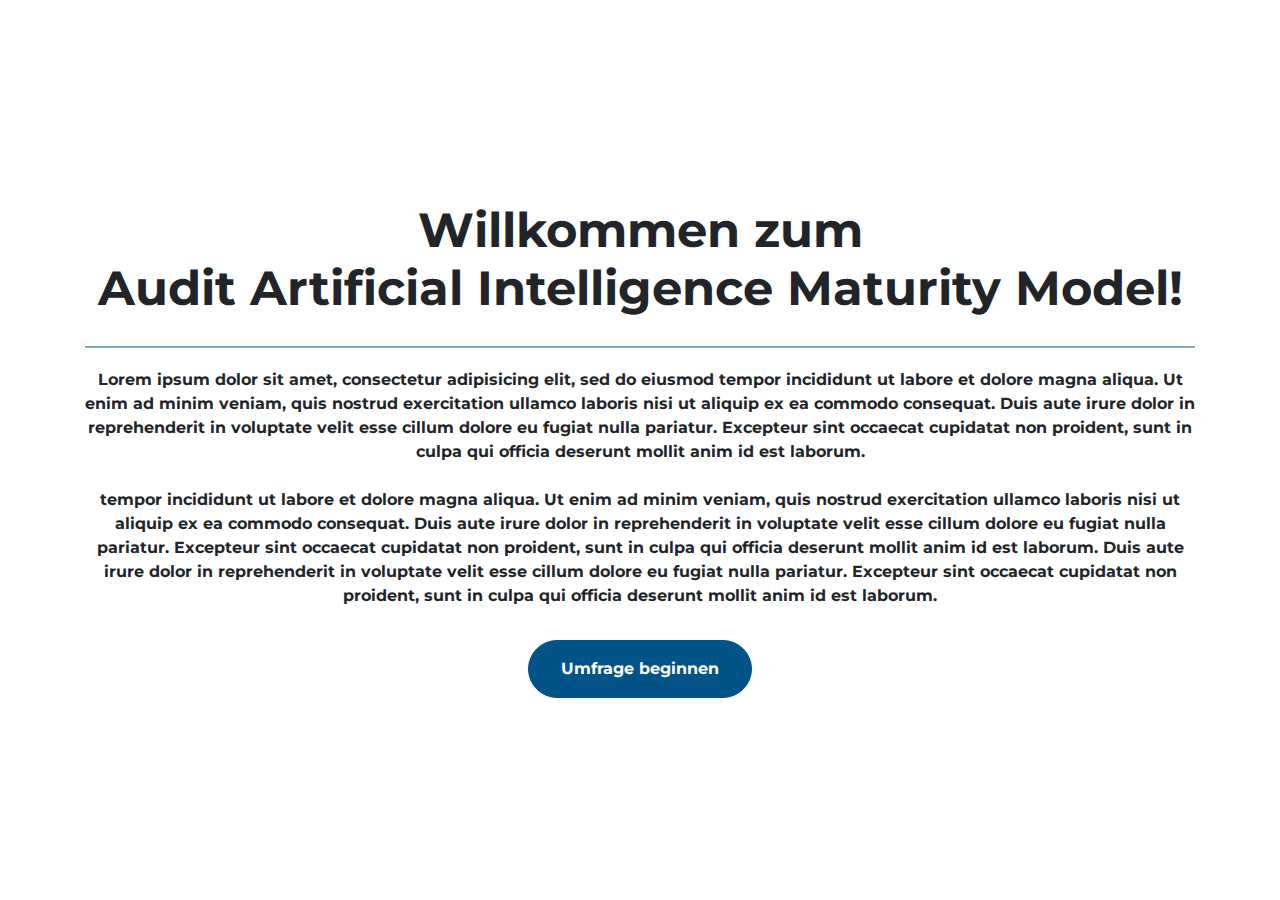
==== index.html @ d43a6714 "Add files via upload" ====
<!DOCTYPE html>
<html>
<head>
	<meta charset="utf-8">
	<meta name="viewport" content="width=device-width, initial-scale=1">
	<title>A-AIMM</title>
	<link rel="stylesheet" href="https://stackpath.bootstrapcdn.com/bootstrap/4.3.1/css/bootstrap.min.css" integrity="sha384-ggOyR0iXCbMQv3Xipma34MD+dH/1fQ784/j6cY/iJTQUOhcWr7x9JvoRxT2MZw1T" crossorigin="anonymous">
	<link rel="stylesheet" type="text/css" href="style.css">
 	<link href="https://fonts.googleapis.com/css2?family=Montserrat&display=swap" rel="stylesheet"> 
</head>

<body>
<div class="container d-flex align-items-center h-100">
      <div class="row">
        <header class="text-center col-12">
        	<h1><strong>Willkommen zum<br> Audit Artificial Intelligence Maturity Model!</strong></h1>
        </header>
       <section class="text-center col-12">
       	<hr>
         <p class="blocktext">
         	<strong>Lorem ipsum dolor sit amet, consectetur adipisicing elit, sed do eiusmod
	          tempor incididunt ut labore et dolore magna aliqua. Ut enim ad minim veniam,
	          quis nostrud exercitation ullamco laboris nisi ut aliquip ex ea commodo
	          consequat. Duis aute irure dolor in reprehenderit in voluptate velit esse
	          cillum dolore eu fugiat nulla pariatur. Excepteur sint occaecat cupidatat non
	          proident, sunt in culpa qui officia deserunt mollit anim id est laborum. <br> <br>
	          tempor incididunt ut labore et dolore magna aliqua. Ut enim ad minim veniam,
	          quis nostrud exercitation ullamco laboris nisi ut aliquip ex ea commodo
	          consequat. Duis aute irure dolor in reprehenderit in voluptate velit esse
	          cillum dolore eu fugiat nulla pariatur. Excepteur sint occaecat cupidatat non
	          proident, sunt in culpa qui officia deserunt mollit anim id est laborum. 
	          Duis aute irure dolor in reprehenderit in voluptate velit esse
	          cillum dolore eu fugiat nulla pariatur. Excepteur sint occaecat cupidatat non
	          proident, sunt in culpa qui officia deserunt mollit anim id est laborum.
	      </strong>
      </p>
          <div class="buffer col-12"></div>
          <a href="Technologien.html">
          <button class="btn btn-primary btn-xl">Umfrage beginnen</button>
          </a>
          </section>
      </div>
    </div>
</body>
</html>
---- style.css ----
body,
html {
  width: 100%;
  height: 100%;
  font-family: 'Montserrat', sans-serif, 'Arial';
  background: url(https://img.freepik.com/free-vector/white-minimal-hexagons-background_79603-1452.jpg?w=900&t=st=1659005159~exp=1659005759~hmac=13796130150d0e1647a37be2bb359291a15e20c20372c7eebde0251e2a70b518)  no-repeat center center fixed;
    -webkit-background-size: cover;
  -moz-background-size: cover;
  -o-background-size: cover;
  background-size: cover;
}

h1 {
  font-size: 3rem;
  text-align: center;
}

hr {
   margin: 20px auto;
   color: #025388;
   border: 1px solid #025388;
   opacity: 0.5;  
}

.buffer{
  height:  1rem;
}

.btn{
  font-weight: 700;
  border-radius: 300px;
}

.btn-primary{
  background-color: #025388;
  border-color: #025388;
}

.btn-primary:hover {
  background-color: #04426B;
  border-color: #04426B;
}

.btn-xl {
  padding:  1rem 2rem;
}
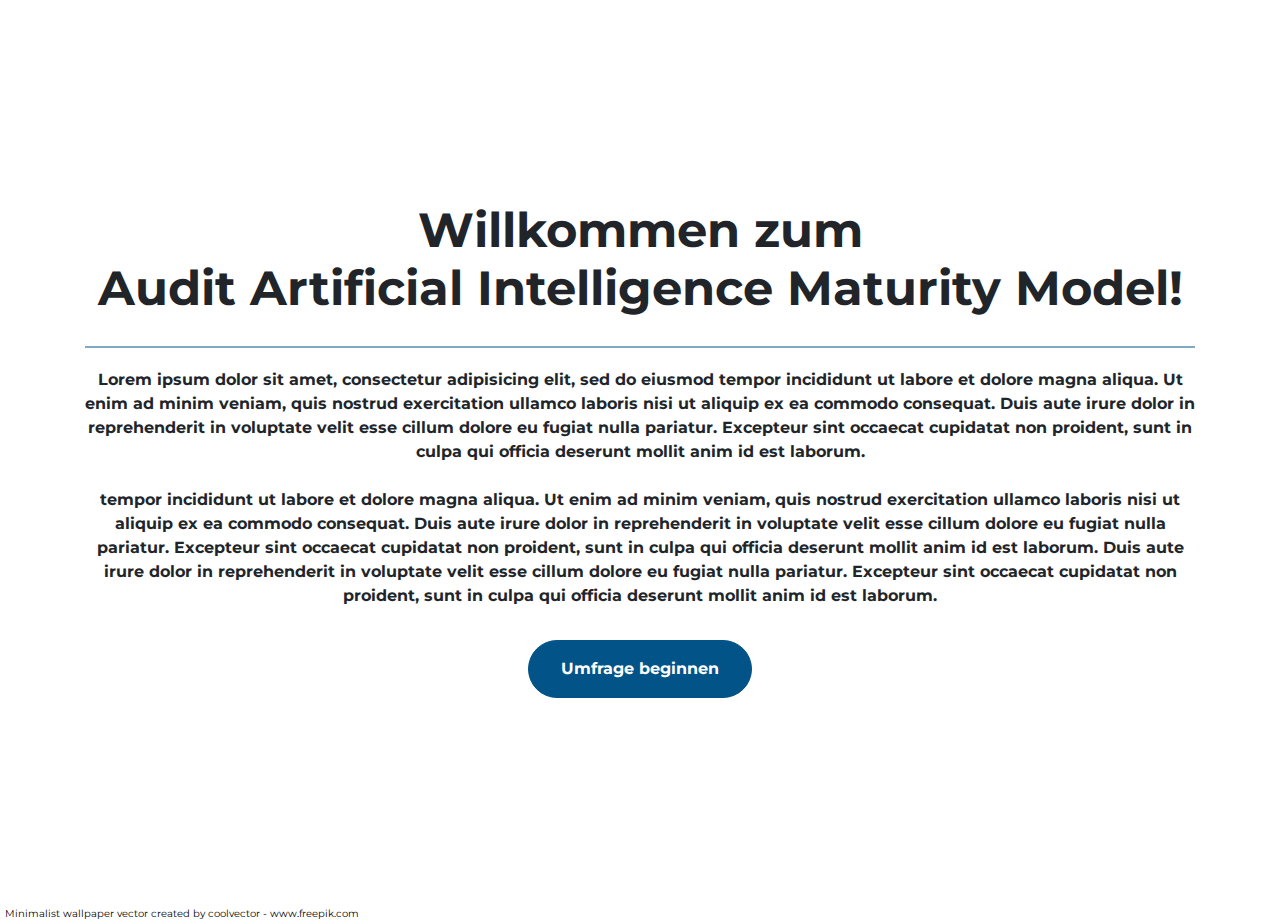
==== commit b55a161e: "Add files via upload" ====
--- a/index.html
+++ b/index.html
@@ -40,6 +40,7 @@
           </a>
           </section>
       </div>
-    </div>
+        </div>
+      <a href="https://www.freepik.com/vectors/minimalist-wallpaper">Minimalist wallpaper vector created by coolvector - www.freepik.com</a>
 </body>
 </html>--- a/style.css
+++ b/style.css
@@ -45,3 +45,8 @@
   padding:  1rem 2rem;
 }
 
+a {
+  color: black;
+  font-size: 0.6em;
+  margin: 5px;
+}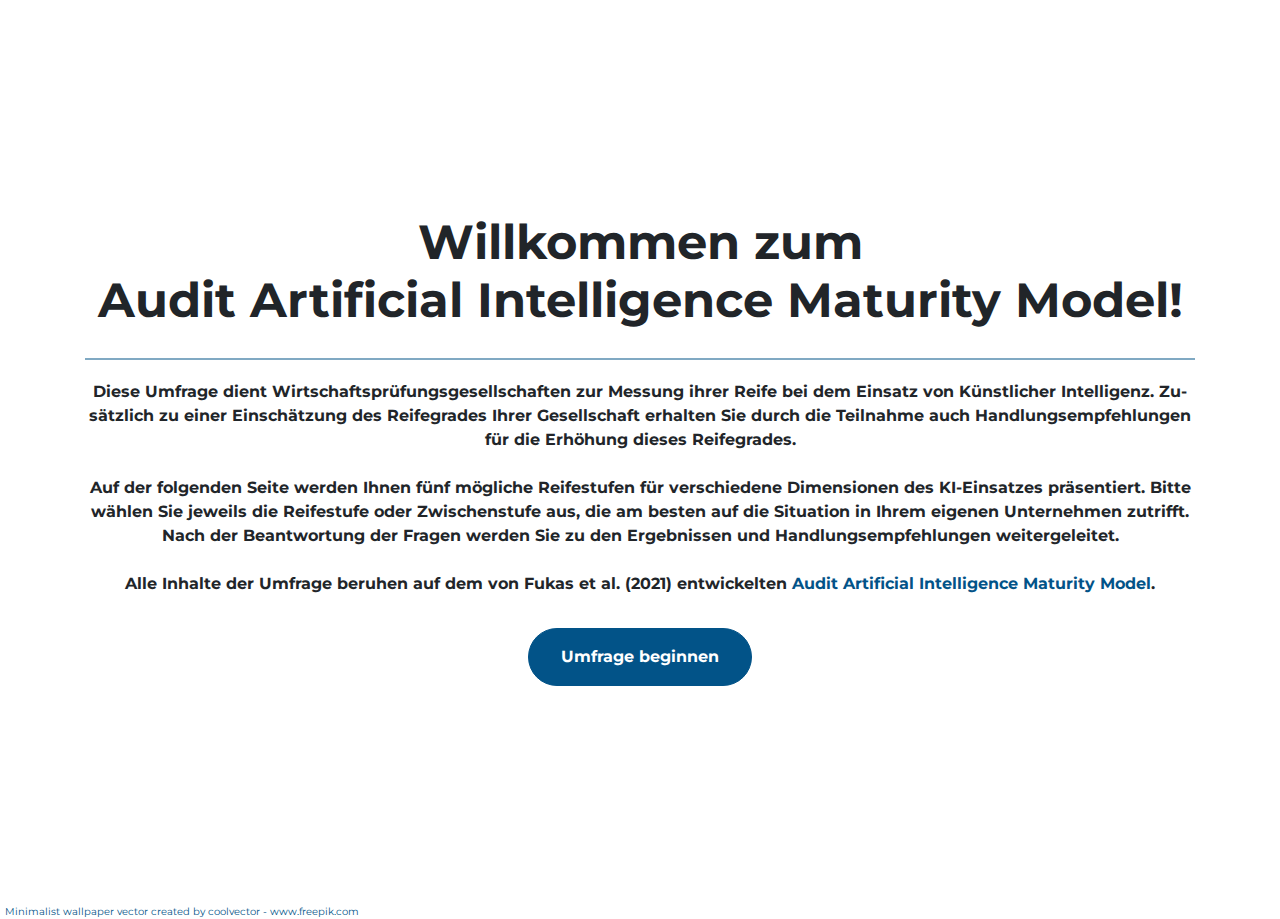
==== commit 3588010f: "Add files via upload" ====
--- a/index.html
+++ b/index.html
@@ -18,20 +18,9 @@
        <section class="text-center col-12">
        	<hr>
          <p class="blocktext">
-         	<strong>Lorem ipsum dolor sit amet, consectetur adipisicing elit, sed do eiusmod
-	          tempor incididunt ut labore et dolore magna aliqua. Ut enim ad minim veniam,
-	          quis nostrud exercitation ullamco laboris nisi ut aliquip ex ea commodo
-	          consequat. Duis aute irure dolor in reprehenderit in voluptate velit esse
-	          cillum dolore eu fugiat nulla pariatur. Excepteur sint occaecat cupidatat non
-	          proident, sunt in culpa qui officia deserunt mollit anim id est laborum. <br> <br>
-	          tempor incididunt ut labore et dolore magna aliqua. Ut enim ad minim veniam,
-	          quis nostrud exercitation ullamco laboris nisi ut aliquip ex ea commodo
-	          consequat. Duis aute irure dolor in reprehenderit in voluptate velit esse
-	          cillum dolore eu fugiat nulla pariatur. Excepteur sint occaecat cupidatat non
-	          proident, sunt in culpa qui officia deserunt mollit anim id est laborum. 
-	          Duis aute irure dolor in reprehenderit in voluptate velit esse
-	          cillum dolore eu fugiat nulla pariatur. Excepteur sint occaecat cupidatat non
-	          proident, sunt in culpa qui officia deserunt mollit anim id est laborum.
+         	<strong>Diese Umfrage dient Wirtschaftsprüfungsgesellschaften zur Messung ihrer Reife bei dem Einsatz von Künstlicher Intelligenz. Zu-sätzlich zu einer Einschätzung des Reifegrades Ihrer Gesellschaft erhalten Sie durch die Teilnahme auch Handlungsempfehlungen für die Erhöhung dieses Reifegrades. <br> <br>
+	          Auf der folgenden Seite werden Ihnen fünf mögliche Reifestufen für verschiedene Dimensionen des KI-Einsatzes präsentiert. Bitte wählen Sie jeweils die Reifestufe oder Zwischenstufe aus, die am besten auf die Situation in Ihrem eigenen Unternehmen zutrifft. Nach der Beantwortung der Fragen werden Sie zu den Ergebnissen und Handlungsempfehlungen weitergeleitet.<br> <br>
+	          Alle Inhalte der Umfrage beruhen auf dem von Fukas et al. (2021) entwickelten <a href= "https://www.researchgate.net/publication/352192517_Developing_an_Artificial_Intelligence_Maturity_Model_for_Auditing"><span class="Link-m">Audit Artificial Intelligence Maturity Model</span></a>.
 	      </strong>
       </p>
           <div class="buffer col-12"></div>
@@ -41,6 +30,6 @@
           </section>
       </div>
         </div>
-      <a href="https://www.freepik.com/vectors/minimalist-wallpaper">Minimalist wallpaper vector created by coolvector - www.freepik.com</a>
+      <a href="https://www.freepik.com/vectors/minimalist-wallpaper"><div class="Link-s">Minimalist wallpaper vector created by coolvector - www.freepik.com</div></a>
 </body>
 </html>--- a/style.css
+++ b/style.css
@@ -45,8 +45,12 @@
   padding:  1rem 2rem;
 }
 
-a {
-  color: black;
+.Link-m {
+  color: #025388;
+}
+
+.Link-s {
+  color: #025388;
   font-size: 0.6em;
   margin: 5px;
 }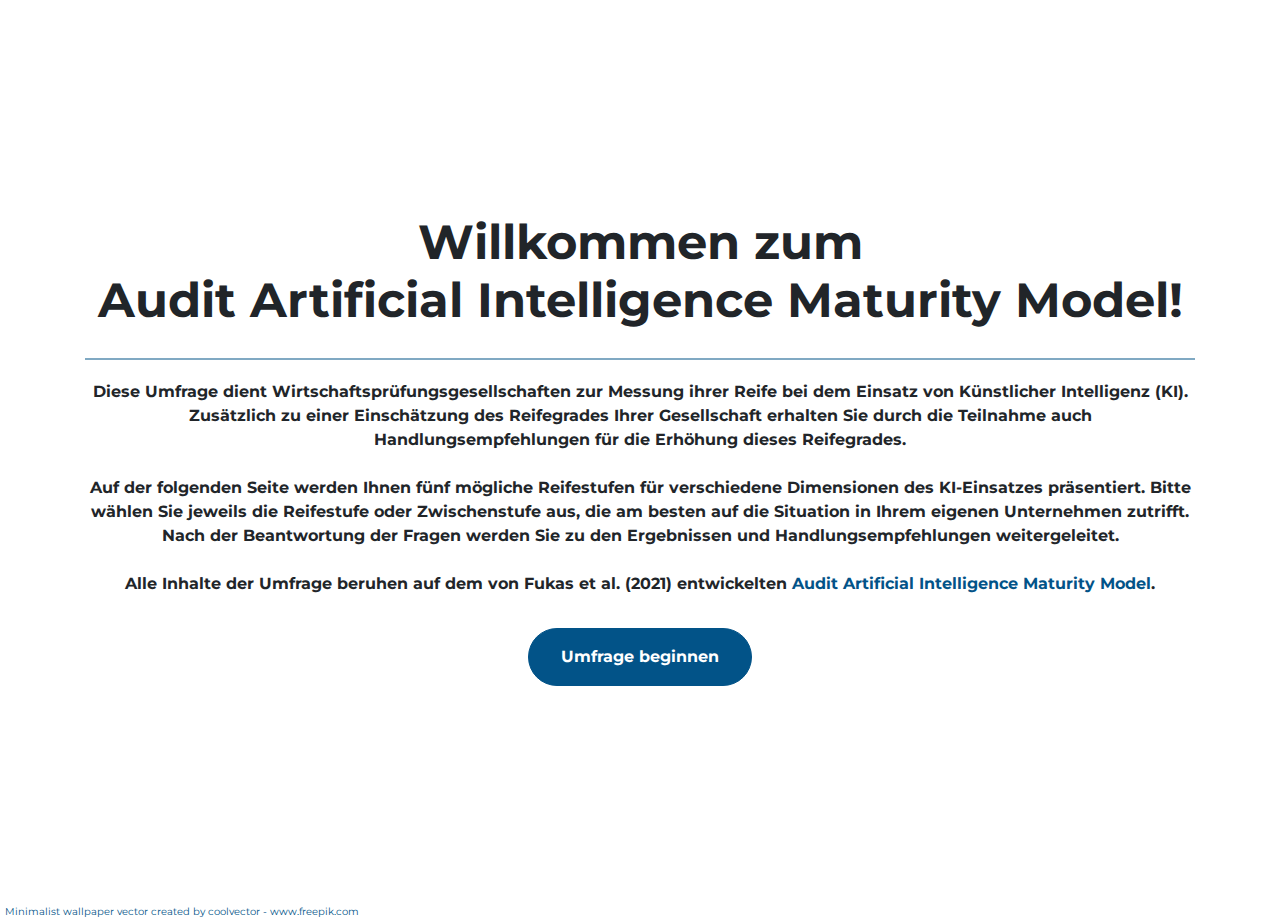
==== commit 2b0a765d: "Add files via upload" ====
--- a/index.html
+++ b/index.html
@@ -3,7 +3,7 @@
 <head>
 	<meta charset="utf-8">
 	<meta name="viewport" content="width=device-width, initial-scale=1">
-	<title>A-AIMM</title>
+	<title>A-AIMM Startseite</title>
 	<link rel="stylesheet" href="https://stackpath.bootstrapcdn.com/bootstrap/4.3.1/css/bootstrap.min.css" integrity="sha384-ggOyR0iXCbMQv3Xipma34MD+dH/1fQ784/j6cY/iJTQUOhcWr7x9JvoRxT2MZw1T" crossorigin="anonymous">
 	<link rel="stylesheet" type="text/css" href="style.css">
  	<link href="https://fonts.googleapis.com/css2?family=Montserrat&display=swap" rel="stylesheet"> 
@@ -18,7 +18,7 @@
        <section class="text-center col-12">
        	<hr>
          <p class="blocktext">
-         	<strong>Diese Umfrage dient Wirtschaftsprüfungsgesellschaften zur Messung ihrer Reife bei dem Einsatz von Künstlicher Intelligenz. Zu-sätzlich zu einer Einschätzung des Reifegrades Ihrer Gesellschaft erhalten Sie durch die Teilnahme auch Handlungsempfehlungen für die Erhöhung dieses Reifegrades. <br> <br>
+         	<strong>Diese Umfrage dient Wirtschaftsprüfungsgesellschaften zur Messung ihrer Reife bei dem Einsatz von Künstlicher Intelligenz (KI). Zusätzlich zu einer Einschätzung des Reifegrades Ihrer Gesellschaft erhalten Sie durch die Teilnahme auch Handlungsempfehlungen für die Erhöhung dieses Reifegrades. <br> <br>
 	          Auf der folgenden Seite werden Ihnen fünf mögliche Reifestufen für verschiedene Dimensionen des KI-Einsatzes präsentiert. Bitte wählen Sie jeweils die Reifestufe oder Zwischenstufe aus, die am besten auf die Situation in Ihrem eigenen Unternehmen zutrifft. Nach der Beantwortung der Fragen werden Sie zu den Ergebnissen und Handlungsempfehlungen weitergeleitet.<br> <br>
 	          Alle Inhalte der Umfrage beruhen auf dem von Fukas et al. (2021) entwickelten <a href= "https://www.researchgate.net/publication/352192517_Developing_an_Artificial_Intelligence_Maturity_Model_for_Auditing"><span class="Link-m">Audit Artificial Intelligence Maturity Model</span></a>.
 	      </strong>
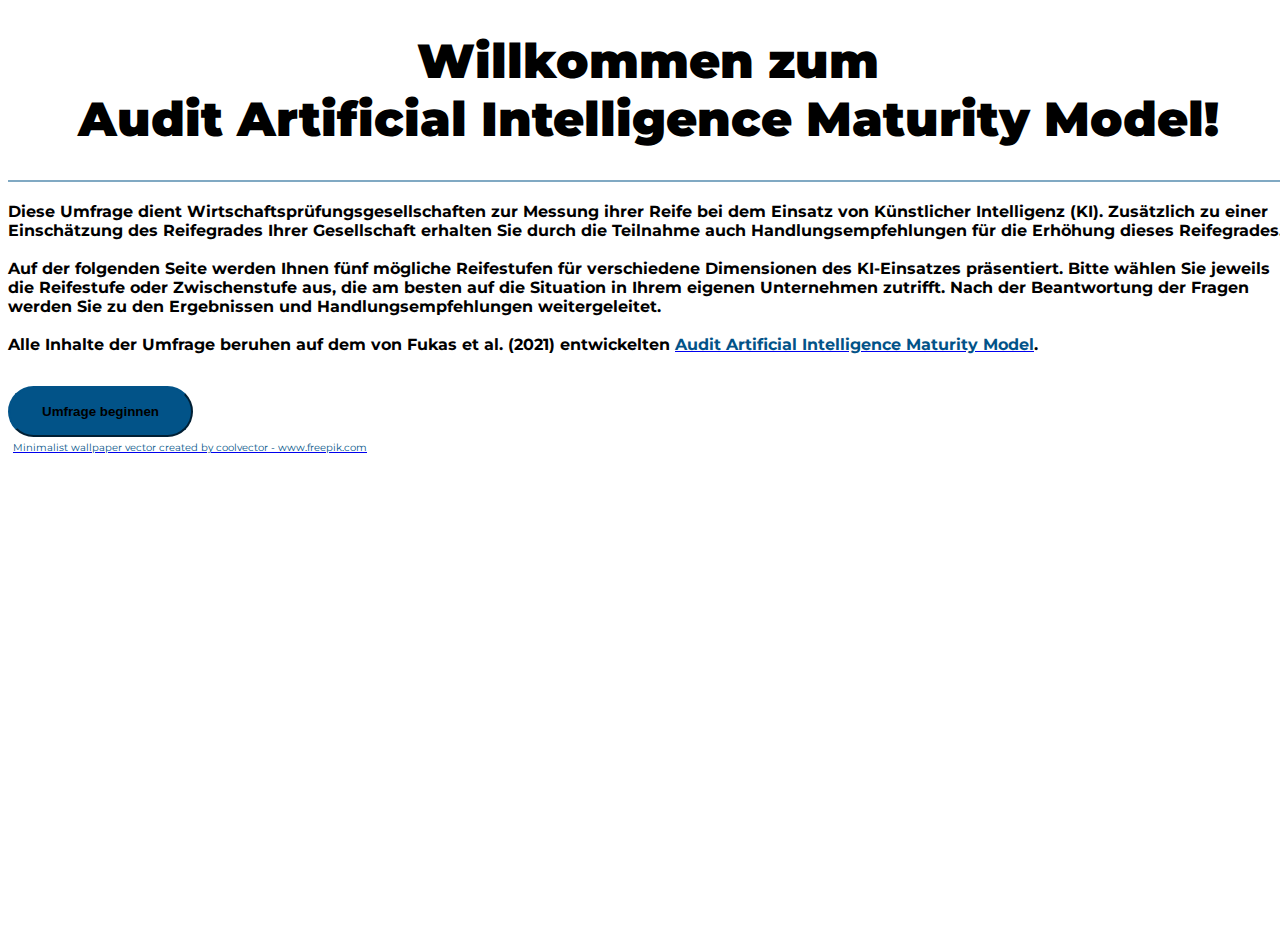
==== commit 576c1b73: "Add files via upload" ====
--- a/index.html
+++ b/index.html
@@ -4,7 +4,7 @@
 	<meta charset="utf-8">
 	<meta name="viewport" content="width=device-width, initial-scale=1">
 	<title>A-AIMM Startseite</title>
-	<link rel="stylesheet" href="https://stackpath.bootstrapcdn.com/bootstrap/4.3.1/css/bootstrap.min.css" integrity="sha384-ggOyR0iXCbMQv3Xipma34MD+dH/1fQ784/j6cY/iJTQUOhcWr7x9JvoRxT2MZw1T" crossorigin="anonymous">
+	    <link href="https://cdn.jsdelivr.net/npm/bootstrap@5.2.0/dist/css/bootstrap.min.css" rel="stylesheet" integrity="sha384-gH2yIJqKdNHPEq0n4Mqa/HGKIhSkIHeL5AyhkYV8i59U5AR6csBvApHHNl/vI1Bx" crossorigin="anonymous">
 	<link rel="stylesheet" type="text/css" href="style.css">
  	<link href="https://fonts.googleapis.com/css2?family=Montserrat&display=swap" rel="stylesheet"> 
 </head>
@@ -24,7 +24,7 @@
 	      </strong>
       </p>
           <div class="buffer col-12"></div>
-          <a href="Technologien.html">
+          <a href="Fragebogen.html">
           <button class="btn btn-primary btn-xl">Umfrage beginnen</button>
           </a>
           </section>
--- a/style.css
+++ b/style.css
@@ -31,6 +31,11 @@
   border-radius: 300px;
 }
 
+.btn:focus {
+  outline: none;
+  box-shadow: none;
+}
+
 .btn-primary{
   background-color: #025388;
   border-color: #025388;
